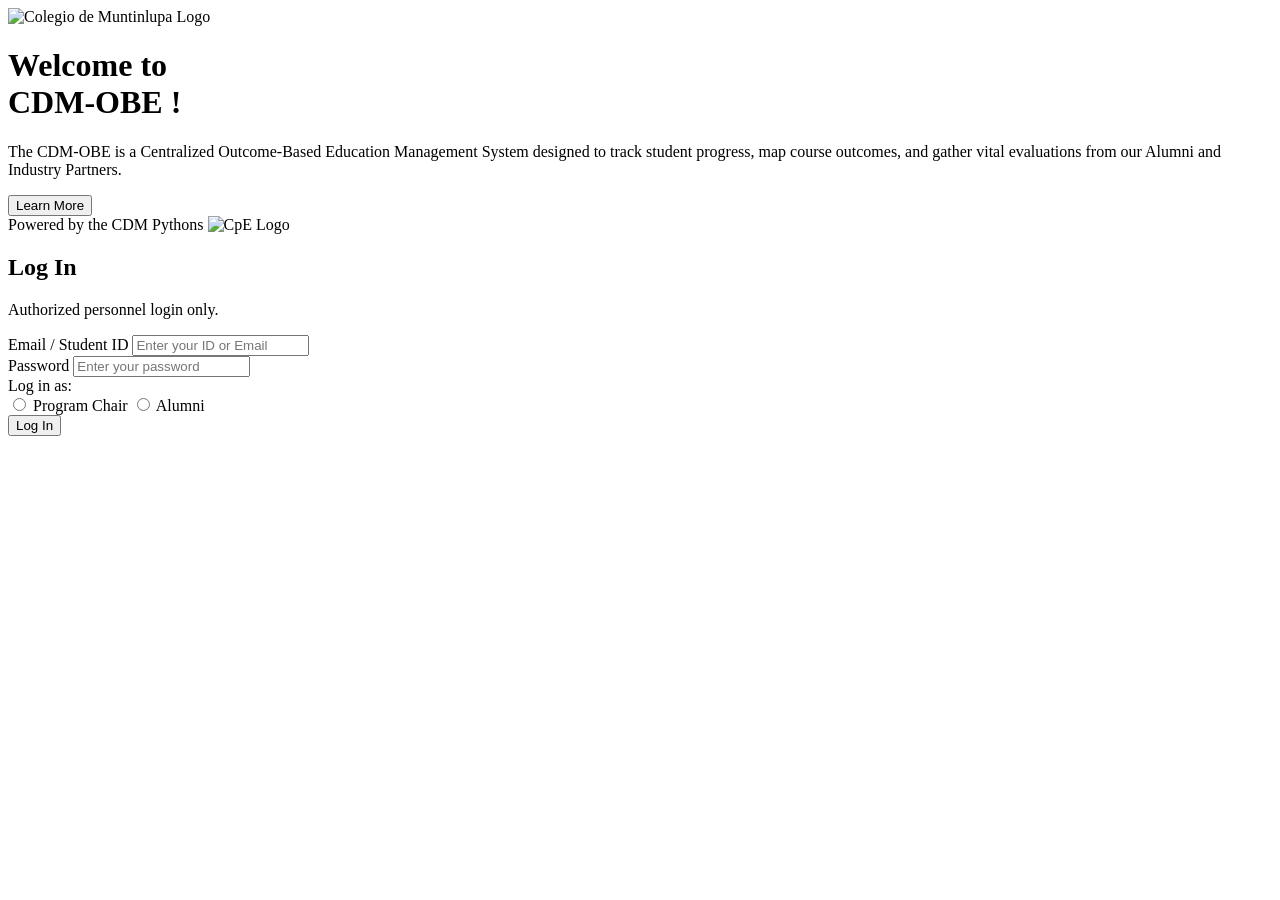
==== index.html @ dea0df76 "Add files via upload" ====
<!DOCTYPE html>
<html lang="en">
<head>

    <meta charset="UTF-8">
    <meta name="viewport" content="width=device-width, initial-scale=1.0">
    <title>CDM-OBE</title>
    <link rel="icon" type="image/png" href="cdm-logo.png">
    
    <link rel="stylesheet" href="global.css">
    <link rel="stylesheet" href="login.css">
</head>
<body class="login-body">

    <main class="login-wrapper">
        <div class="split-layout-container">
            
<div class="info-section">
                <div class="brand-header">
                    <img src="cdm-logo.png" alt="Colegio de Muntinlupa Logo" class="school-logo-large">
                </div>
                
                <h1 class="welcome-title">Welcome to<br>CDM-OBE !</h1>
                <div class="accent-line"></div>
                
                <p class="system-description">
                    The CDM-OBE is a Centralized Outcome-Based Education Management System designed to track student progress, map course outcomes, and gather vital evaluations from our Alumni and Industry Partners.
                </p>
                
                <button class="learn-more-btn">Learn More</button>

                <div class="powered-by">
                    <span class="powered-text">Powered by the CDM Pythons</span>
                    <img src="cpe-logo.png" alt="CpE Logo" class="cpe-logo">
                </div>
            </div>

            <div class="login-section">
                <div class="login-card">
                    <div class="card-header">
                        <h2>Log In</h2>
                        <p>Authorized personnel login only.</p>
                    </div>
                    <form id="loginForm" class="login-form">
                        <div class="form-group">
                            <label for="username">Email / Student ID</label>
                            <input type="text" id="username" name="username" placeholder="Enter your ID or Email" required>
                        </div>
                        <div class="form-group">
                            <label for="password">Password</label>
                            <input type="password" id="password" name="password" placeholder="Enter your password" required>
                        </div>

                        <div class="form-group">
                            <label>Log in as:</label>
                            <div class="role-buttons">
                                <input type="radio" id="role-pc" name="userRole" value="faculty" required>
                                <label for="role-pc" class="role-btn">Program Chair</label>

                                <input type="radio" id="role-alumni" name="userRole" value="alumni" required>
                                <label for="role-alumni" class="role-btn">Alumni</label>
                            </div>
                        </div>

                        <button type="submit" class="login-btn">Log In</button>
                    </form>
                </div>
            </div>

        </div>
    </main>

    <script src="login.js"></script>

</body>
</html>
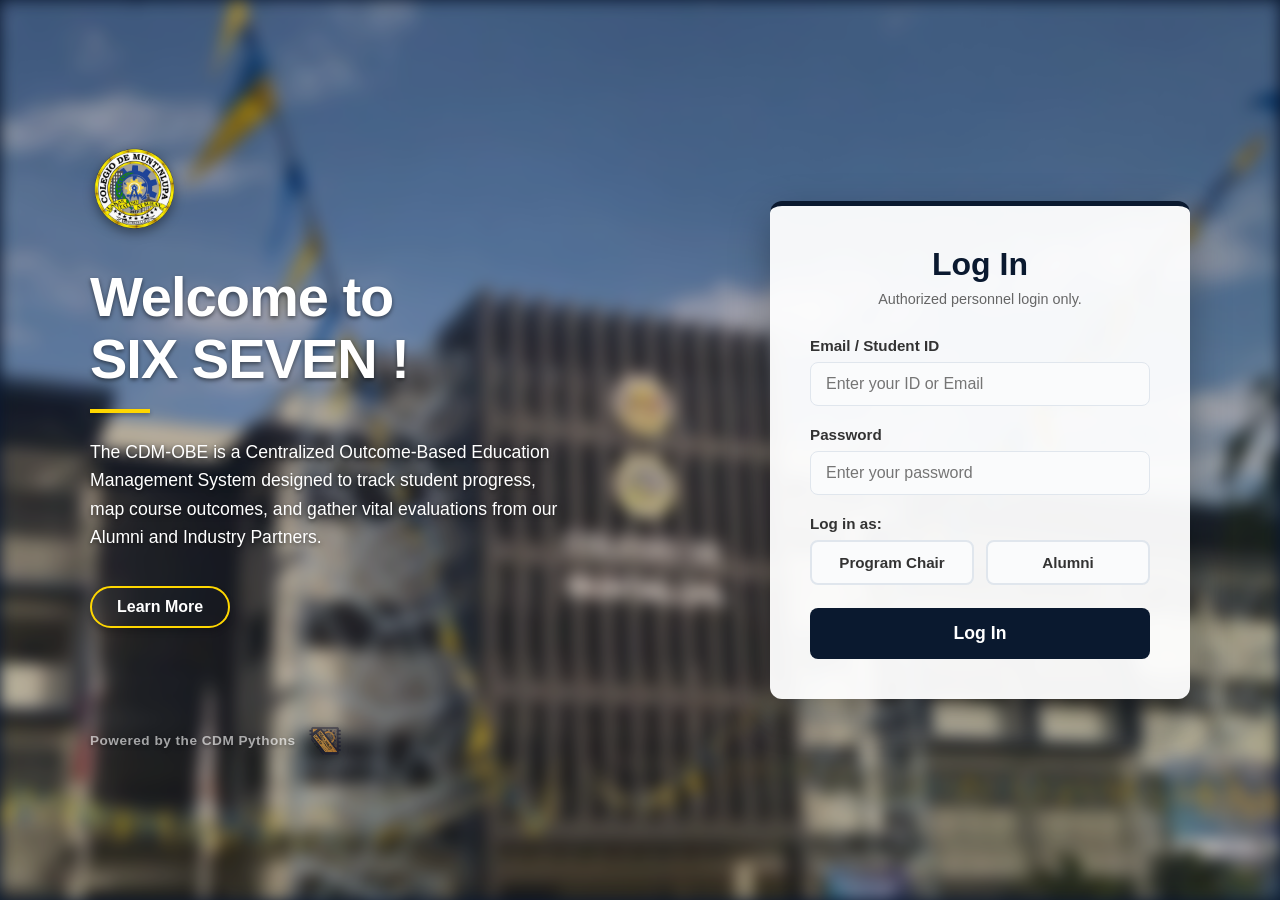
==== commit e44b992e: "Update index.html" ====
--- a/index.html
+++ b/index.html
@@ -20,7 +20,7 @@
                     <img src="cdm-logo.png" alt="Colegio de Muntinlupa Logo" class="school-logo-large">
                 </div>
                 
-                <h1 class="welcome-title">Welcome to<br>CDM-OBE !</h1>
+                <h1 class="welcome-title">Welcome to<br>SIX SEVEN !</h1>
                 <div class="accent-line"></div>
                 
                 <p class="system-description">
@@ -73,4 +73,5 @@
     <script src="login.js"></script>
 
 </body>
-</html>+
+</html>
--- a/global.css
+++ b/global.css
@@ -0,0 +1,74 @@
+/* File: global.css */
+
+/* Color Palette */
+:root {
+    --navy-deep: #0a192f;
+    --navy-medium: #172a45;
+    --gold-logo: #ffd700;
+    --grey-light: #f4f7f6;
+    --grey-medium: #e0e6ed;
+    --text-dark: #333;
+    --text-on-navy: #fff;
+    --white: #fff;
+}
+
+/* Reset and base styles */
+* {
+    box-sizing: border-box;
+    margin: 0;
+    padding: 0;
+    font-family: 'Segoe UI', Tahoma, Geneva, Verdana, sans-serif;
+}
+
+body {
+    background-color: var(--navy-deep);
+    color: var(--text-dark);
+    display: flex;
+    flex-direction: column;
+    min-height: 100vh;
+    position: relative;
+    overflow-x: hidden;
+}
+
+/* Animations */
+@keyframes smoothFadeUp {
+    0% { opacity: 0; transform: translateY(30px); }
+    100% { opacity: 1; transform: translateY(0); }
+/* File: global.css */
+
+/* Color Palette */
+:root {
+    --navy-deep: #0a192f;
+    --navy-medium: #172a45;
+    --gold-logo: #ffd700;
+    --grey-light: #f4f7f6;
+    --grey-medium: #e0e6ed;
+    --text-dark: #333;
+    --text-on-navy: #fff;
+    --white: #fff;
+}
+
+/* Reset and base styles */
+* {
+    box-sizing: border-box;
+    margin: 0;
+    padding: 0;
+    font-family: 'Segoe UI', Tahoma, Geneva, Verdana, sans-serif;
+}
+
+body {
+    background-color: var(--navy-deep);
+    color: var(--text-dark);
+    display: flex;
+    flex-direction: column;
+    min-height: 100vh;
+    position: relative;
+    overflow-x: hidden;
+}
+
+/* Animations */
+@keyframes smoothFadeUp {
+    0% { opacity: 0; transform: translateY(30px); }
+    100% { opacity: 1; transform: translateY(0); }
+}
+
--- a/login.css
+++ b/login.css
@@ -0,0 +1,128 @@
+/* File: login.css */
+
+/* --- THE BLURRED BACKGROUND LAYER --- */
+body::before {
+    content: "";
+    position: fixed;
+    top: 0;
+    left: 0;
+    width: 100%;
+    height: 100%;
+    background-image: url('cdm-bg.jpg'); 
+    background-size: cover;
+    background-position: center;
+    background-repeat: no-repeat;
+    filter: blur(8px); 
+    opacity: 0.85; 
+    z-index: -1; 
+}
+
+/* --- SPLIT LAYOUT --- */
+.login-wrapper {
+    flex-grow: 1;
+    display: flex;
+    justify-content: center;
+    align-items: center;
+    padding: 40px 20px;
+    z-index: 1;
+}
+
+.split-layout-container {
+    display: flex;
+    max-width: 1100px;
+    width: 100%;
+    gap: 60px;
+    align-items: center;
+}
+
+/* --- LEFT SIDE: INFO SECTION --- */
+.info-section {
+    flex: 1;
+    color: var(--white);
+    text-shadow: 0 2px 4px rgba(0,0,0,0.5); 
+    animation: smoothFadeUp 0.8s cubic-bezier(0.16, 1, 0.3, 1) forwards;
+    display: flex;
+    flex-direction: column;
+    justify-content: center;
+}
+
+.brand-header { margin-bottom: 30px; }
+.school-logo-large { height: 90px; width: auto; filter: drop-shadow(0 4px 6px rgba(0,0,0,0.4)); }
+.welcome-title { font-size: 3.5rem; font-weight: 700; line-height: 1.1; margin-bottom: 20px; letter-spacing: -1px; }
+.accent-line { width: 60px; height: 4px; background-color: var(--gold-logo); margin-bottom: 25px; box-shadow: 0 2px 4px rgba(0,0,0,0.3); }
+.system-description { font-size: 1.1rem; line-height: 1.6; margin-bottom: 35px; max-width: 90%; }
+
+/* --- THE FIXED "LEARN MORE" BUTTON --- */
+.learn-more-btn {
+    background-color: transparent;
+    color: var(--white);
+    border: 2px solid var(--gold-logo);
+    padding: 10px 25px; 
+    border-radius: 25px; 
+    font-size: 1rem;
+    font-weight: bold;
+    cursor: pointer;
+    transition: all 0.3s ease;
+    box-shadow: 0 4px 6px rgba(0,0,0,0.2);
+    margin-bottom: 35px; 
+    align-self: flex-start; 
+}
+
+.learn-more-btn:hover {
+    background-color: var(--gold-logo);
+    color: var(--navy-deep);
+    transform: translateY(-2px);
+    box-shadow: 0 6px 12px rgba(0,0,0,0.3);
+}
+
+/* --- NEW: POWERED BY FOOTER --- */
+.powered-by {
+    display: flex;
+    align-items: center;
+    gap: 12px;
+    margin-top: 60px; 
+    opacity: 0.6; 
+    transition: opacity 0.3s ease;
+    cursor: default;
+}
+
+.powered-by:hover { opacity: 1; }
+.powered-text { font-size: 0.85rem; font-weight: 600; letter-spacing: 0.5px; color: var(--white); text-shadow: 0 2px 4px rgba(0,0,0,0.5); }
+.cpe-logo { height: 35px; width: auto; filter: drop-shadow(0 2px 4px rgba(0,0,0,0.5)); }
+
+/* --- RIGHT SIDE: LOGIN CARD --- */
+.login-section { flex: 1; display: flex; justify-content: flex-end; }
+.login-card { background-color: rgba(255, 255, 255, 0.95); padding: 40px; border-radius: 12px; box-shadow: 0 15px 40px rgba(0, 0, 0, 0.3); width: 100%; max-width: 420px; border-top: 5px solid var(--navy-deep); animation: smoothFadeUp 0.8s cubic-bezier(0.16, 1, 0.3, 1) forwards; animation-delay: 0.1s; transition: transform 0.4s ease, box-shadow 0.4s ease; }
+.login-card:hover { transform: translateY(-5px); box-shadow: 0 20px 45px rgba(0, 0, 0, 0.4); }
+.card-header { text-align: center; margin-bottom: 30px; }
+.card-header h2 { color: var(--navy-deep); font-size: 2rem; margin-bottom: 8px; }
+.card-header p { font-size: 0.9rem; color: #666; }
+
+/* Form inputs */
+.login-form .form-group { margin-bottom: 20px; }
+.login-form .form-group:last-of-type { margin-bottom: 15px; }
+.form-group label { display: block; margin-bottom: 8px; font-weight: 600; color: var(--text-dark); font-size: 0.95rem; }
+.form-group input, .form-group select { width: 100%; padding: 12px 15px; border: 1px solid var(--grey-medium); border-radius: 8px; font-size: 1rem; background-color: #fafbfc; transition: all 0.3s cubic-bezier(0.25, 0.8, 0.25, 1); }
+.form-group input:focus, .form-group select:focus { border-color: var(--navy-medium); outline: none; box-shadow: 0 0 0 4px rgba(23, 42, 69, 0.1); background-color: #ffffff; }
+
+/* --- ROLE SELECTOR BUTTONS --- */
+.role-buttons { display: flex; gap: 12px; margin-top: 8px; }
+.role-buttons input[type="radio"] { display: none; }
+.role-btn { flex: 1; text-align: center; padding: 12px 10px; border: 2px solid var(--grey-medium); border-radius: 8px; color: #666; font-size: 0.95rem; font-weight: 600; cursor: pointer; background-color: #fafbfc; transition: all 0.3s cubic-bezier(0.25, 0.8, 0.25, 1); }
+.role-btn:hover { border-color: var(--navy-deep); background-color: var(--gold-logo); color: var(--navy-deep); transform: translateY(-2px); }
+.role-buttons input[type="radio"]:checked + .role-btn { background-color: var(--gold-logo); color: var(--navy-deep); border-color: var(--navy-deep); box-shadow: 0 6px 15px rgba(255, 215, 0, 0.3); transform: translateY(-2px) scale(1.03); }
+.role-btn:active { transform: translateY(1px) scale(0.98) !important; }
+
+/* Login Button */
+.login-btn { background-color: var(--navy-deep); color: var(--white); border: none; padding: 15px; width: 100%; border-radius: 8px; font-size: 1.1rem; font-weight: 700; cursor: pointer; margin-top: 0px; transition: all 0.3s cubic-bezier(0.25, 0.8, 0.25, 1); }
+.login-btn:hover { background-color: var(--navy-medium); transform: translateY(-3px); box-shadow: 0 8px 20px rgba(10, 25, 47, 0.3); }
+.login-btn:active { transform: translateY(1px); box-shadow: 0 2px 5px rgba(10, 25, 47, 0.3); }
+
+/* Responsive adjustment for smaller screens */
+@media (max-width: 850px) {
+    .split-layout-container { flex-direction: column; text-align: center; }
+    .accent-line { margin: 0 auto 25px auto; }
+    .system-description { margin: 0 auto 35px auto; }
+    .login-section { justify-content: center; width: 100%; }
+    .learn-more-btn { align-self: center; margin-bottom: 20px; }
+}
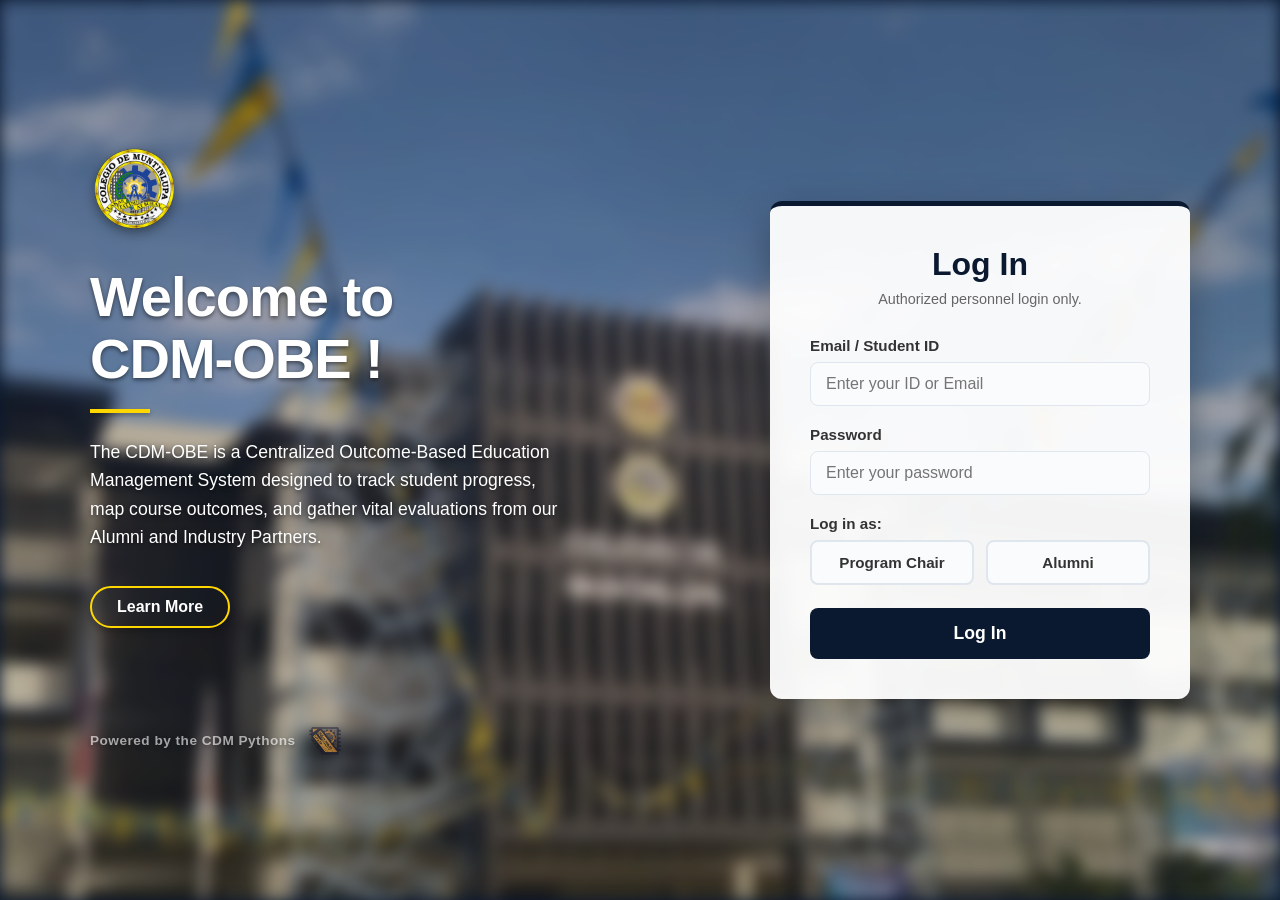
==== commit 39cd355f: "Update index.html" ====
--- a/index.html
+++ b/index.html
@@ -20,7 +20,7 @@
                     <img src="cdm-logo.png" alt="Colegio de Muntinlupa Logo" class="school-logo-large">
                 </div>
                 
-                <h1 class="welcome-title">Welcome to<br>SIX SEVEN !</h1>
+                <h1 class="welcome-title">Welcome to<br>CDM-OBE !</h1>
                 <div class="accent-line"></div>
                 
                 <p class="system-description">
@@ -75,3 +75,4 @@
 </body>
 
 </html>
+
